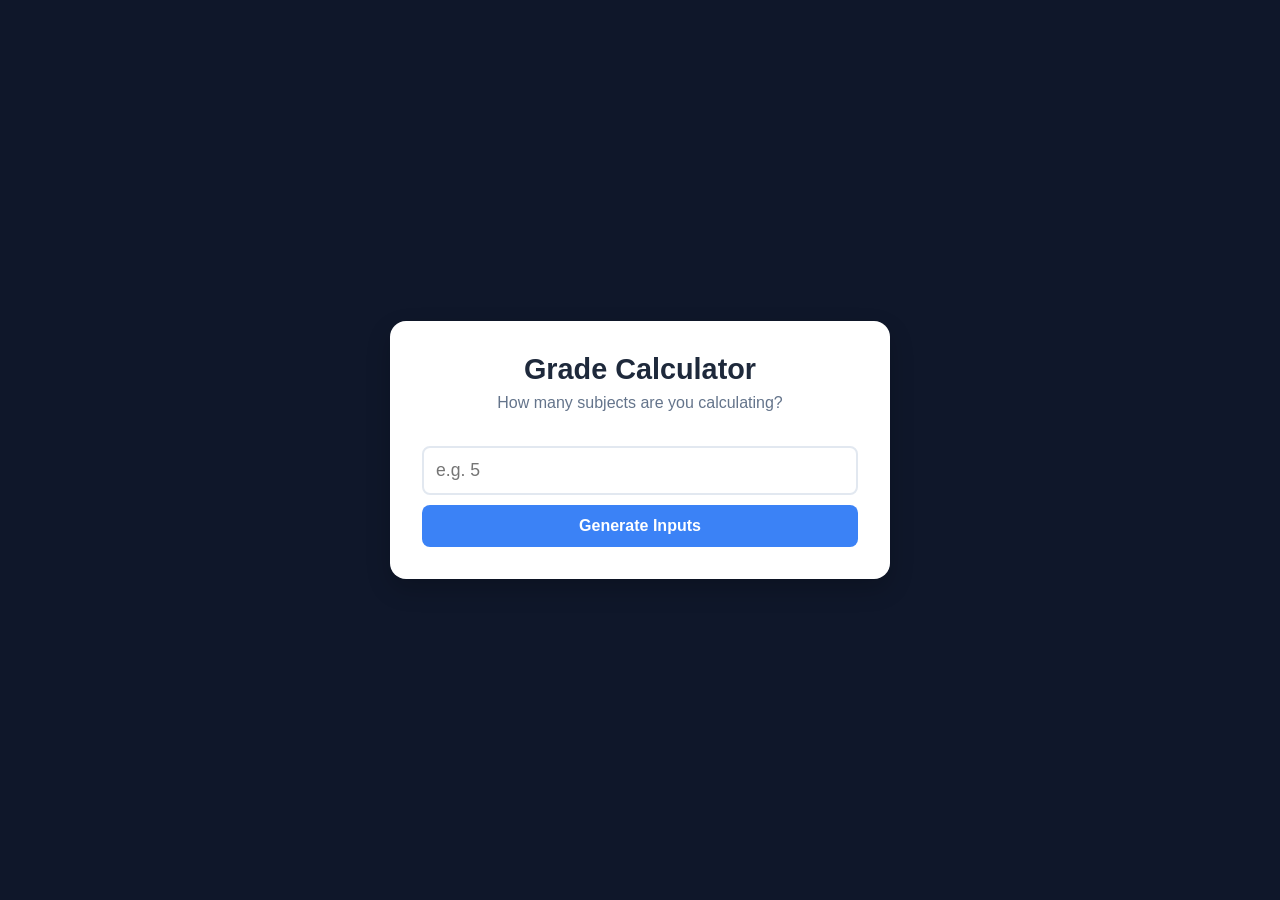
==== index.html @ b19c1173 "Experiment 1 Done" ====
<!DOCTYPE html>
<html lang="en">
<head>
    <meta charset="UTF-8">
    <meta name="viewport" content="width=device-width, initial-scale=1.0">
    <title>EXPERIMENT_01</title>
    <link rel="stylesheet" href="style.css">
</head>
<body>

    <div class="card">
        <div id="setupStep">
            <h1>Grade Calculator</h1>
            <p>How many subjects are you calculating?</p>
            <input type="number" id="subjectCount" placeholder="e.g. 5">
            <button id="setupBtn" class="btn-primary">Generate Inputs</button>
        </div>
    
        <div id="inputStep" class="hidden">
            <h1>Enter Marks</h1>
            <div id="marksList"></div>
            <div class="button-group">
                <button id="calcBtn" class="btn-success">Calculate</button>
                <button id="resetBtn" class="btn-outline">Reset</button>
            </div>
        </div>
        <div id="resultDisplay" class="hidden">
            </div>
    </div>

    <script src="script.js"></script>
</body>
</html>
---- style.css ----
* {
    margin: 0;
    padding: 0;
    box-sizing: border-box;
    font-family: 'Segoe UI', Tahoma, Geneva, Verdana, sans-serif;
}

body {
    background-color: #0f172a;
    display: flex;
    justify-content: center;
    align-items: center;
    min-height: 100vh;
    padding: 20px;
}

.card {
    background: #ffffff;
    width: 100%;
    max-width: 500px;
    padding: 2rem;
    border-radius: 16px;
    box-shadow: 0 10px 25px rgba(0, 0, 0, 0.2);
    text-align: center;
}

h1 {
    color: #1e293b;
    font-size: 1.8rem;
    margin-bottom: 0.5rem;
}

p {
    color: #64748b;
    margin-bottom: 1.5rem;
}

input {
    width: 100%;
    padding: 12px;
    margin: 10px 0;
    border: 2px solid #e2e8f0;
    border-radius: 8px;
    font-size: 1.1rem;
    outline: none;
    transition: border-color 0.3s;
}

input:focus {
    border-color: #10b981;
}

#marksList {
    max-height: 300px;
    overflow-y: auto;
    margin-bottom: 20px;
    padding: 5px;
}

.button-group {
    display: flex;
    gap: 10px;
    justify-content: center;
}

button {
    padding: 12px 24px;
    font-size: 1rem;
    font-weight: 600;
    border: none;
    border-radius: 8px;
    cursor: pointer;
    transition: 0.2s;
}

.btn-primary { background: #3b82f6; color: white; width: 100%; }
.btn-success { background: #10b981; color: white; flex: 2; }
.btn-outline { background: #f1f5f9; color: #475569; flex: 1; }

button:hover { opacity: 0.9; transform: translateY(-1px); }

#resultDisplay {
    margin-top: 2rem;
    padding-top: 1.5rem;
    border-top: 2px dashed #e2e8f0;
    text-align: left;
}

.result-item {
    display: flex;
    justify-content: space-between;
    margin-bottom: 8px;
    font-size: 1.1rem;
}

.grade-badge {
    background: #10b981;
    color: white;
    padding: 2px 10px;
    border-radius: 4px;
    font-weight: bold;
}

.hidden { display: none !important; }
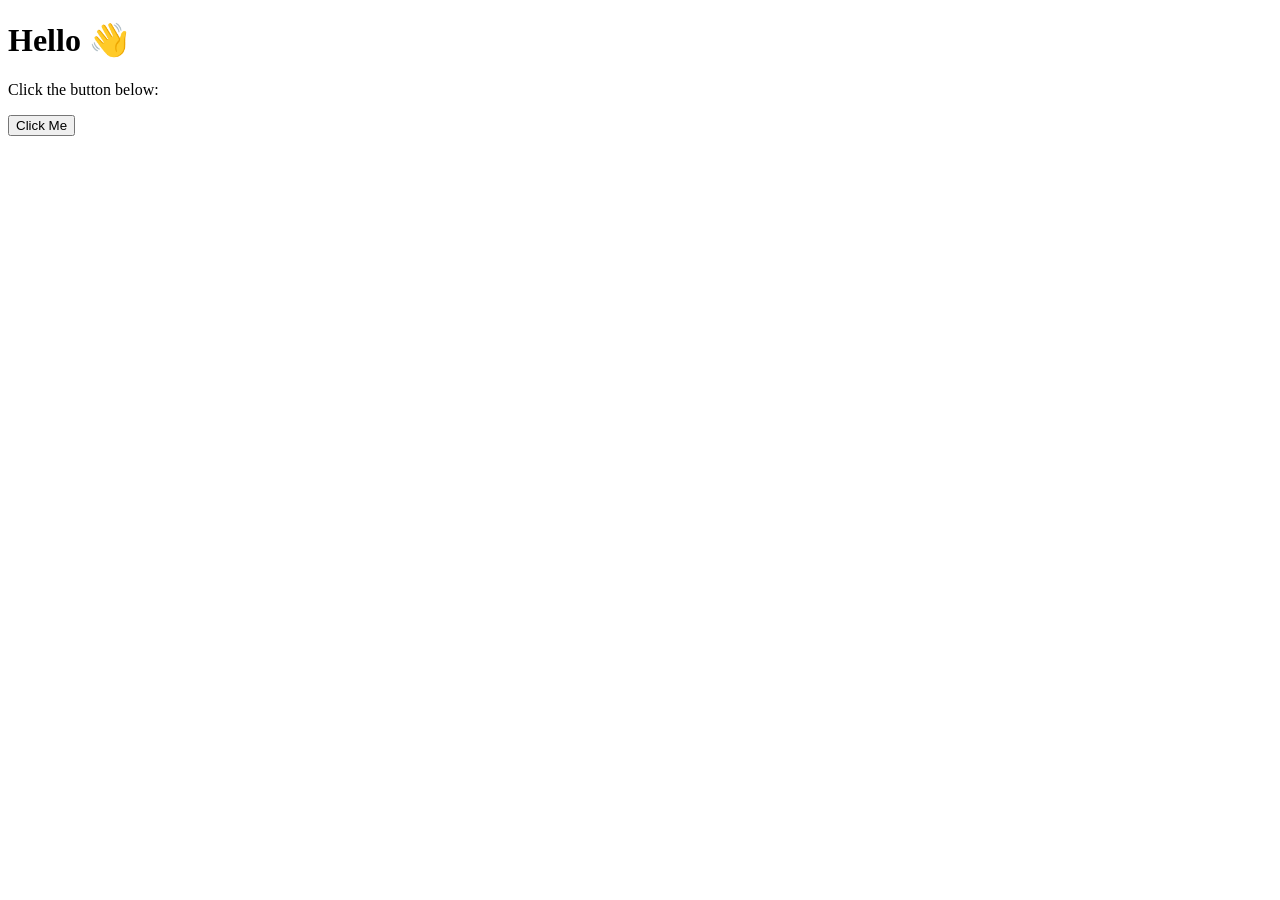
==== commit b71805e9: "First Commit" ====
--- a/index.html
+++ b/index.html
@@ -1,33 +1,22 @@
 <!DOCTYPE html>
-<html lang="en">
+<html>
 <head>
-    <meta charset="UTF-8">
-    <meta name="viewport" content="width=device-width, initial-scale=1.0">
-    <title>EXPERIMENT_01</title>
-    <link rel="stylesheet" href="style.css">
+    <title>My First Web Page</title>
 </head>
 <body>
 
-    <div class="card">
-        <div id="setupStep">
-            <h1>Grade Calculator</h1>
-            <p>How many subjects are you calculating?</p>
-            <input type="number" id="subjectCount" placeholder="e.g. 5">
-            <button id="setupBtn" class="btn-primary">Generate Inputs</button>
-        </div>
-    
-        <div id="inputStep" class="hidden">
-            <h1>Enter Marks</h1>
-            <div id="marksList"></div>
-            <div class="button-group">
-                <button id="calcBtn" class="btn-success">Calculate</button>
-                <button id="resetBtn" class="btn-outline">Reset</button>
-            </div>
-        </div>
-        <div id="resultDisplay" class="hidden">
-            </div>
-    </div>
+    <h1>Hello 👋</h1>
+    <p>Click the button below:</p>
 
-    <script src="script.js"></script>
+    <button onclick="showMessage()">Click Me</button>
+
+    <p id="output"></p>
+
+    <script>
+        function showMessage() {
+            document.getElementById("output").innerHTML = "You clicked the button! 🎉";
+        }
+    </script>
+
 </body>
-</html>
+</html>
